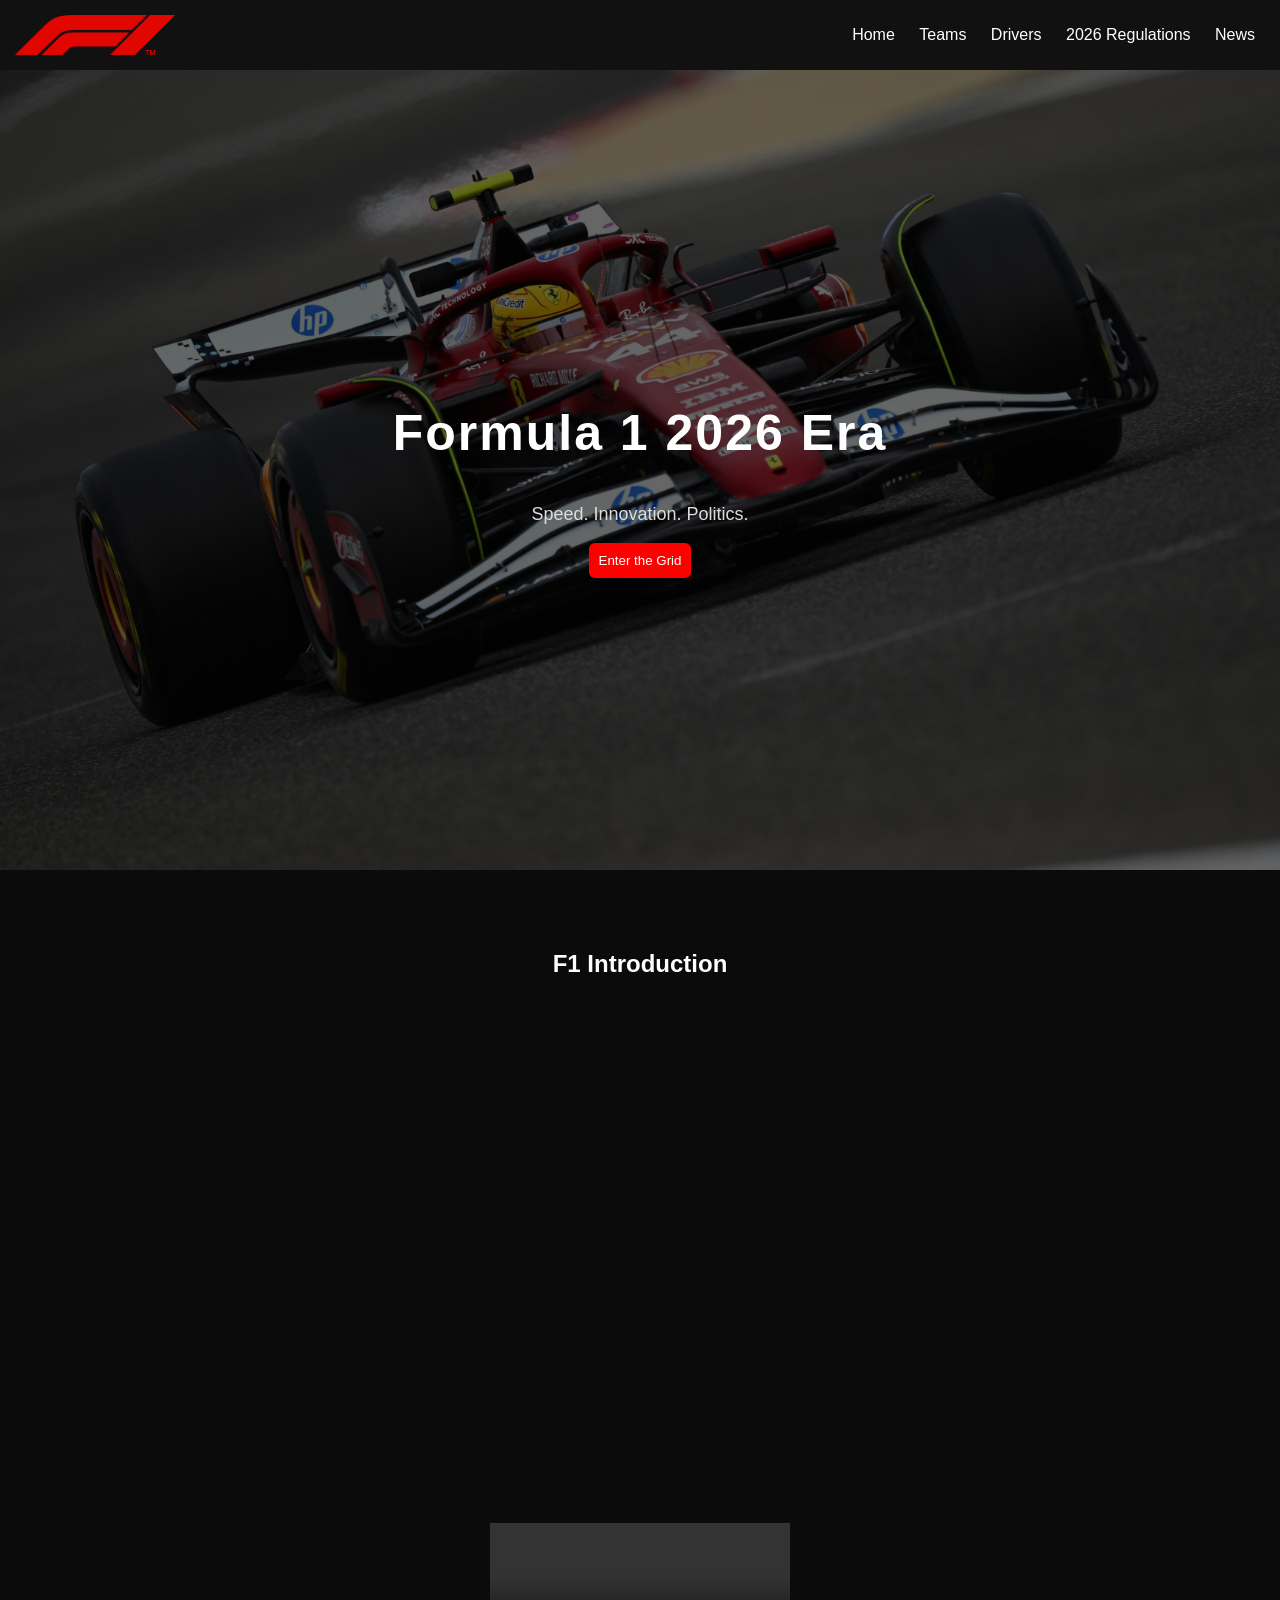
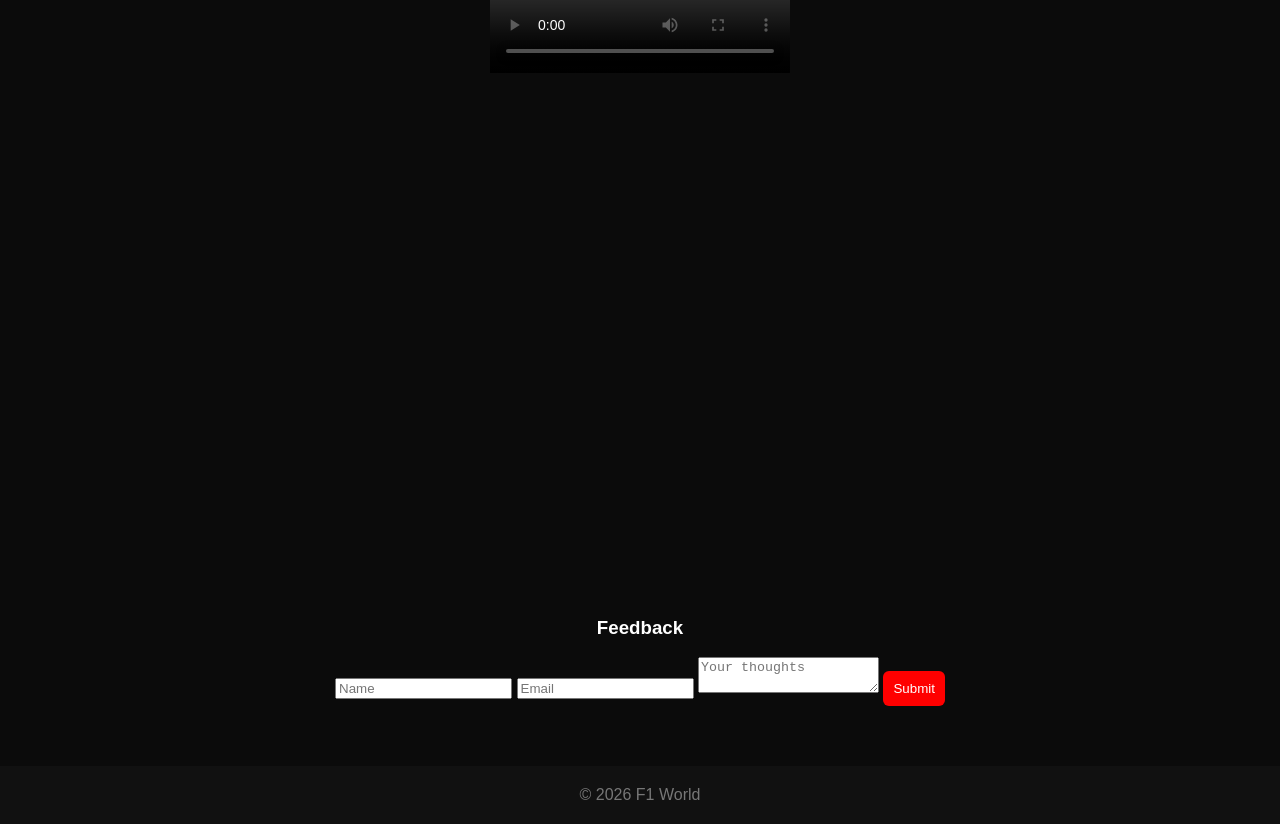
==== index.html @ 657f4861 "Add files via upload" ====
<!DOCTYPE html>
<html lang="en">
<head>
<meta charset="UTF-8">
<title>F1 World - Home</title>
<link rel="stylesheet" href="style.css">
</head>
<body>
<header>
  <div class="logo">
  <a href="home.html" class="logo">
  <img src="logo.png" alt="F1 World Logo">
</a>
</div>
  <nav>
    <a href="home.html">Home</a>
    <a href="teams.html">Teams</a>
    <a href="drivers.html">Drivers</a>
    <a href="regulations.html">2026 Regulations</a>
    <a href="news.html">News</a>
    
  </nav>
</header>

<section class="hero">
  <div>
    <h1>Formula 1 2026 Era</h1>
    <p>Speed. Innovation. Politics.</p>
    <a href="#intro-video">
  <button>Enter the Grid</button>
</a>
  </div>
</section>
<section id="intro-video">
  <h2>F1 Introduction</h2>

  <div class="video-box">
    <video controls>
      <source src="video.mp4" type="video/mp4">
      Your browser does not support the video tag.
    </video>
  </div>
<h3>Feedback</h3>
<form>
<input type="text" placeholder="Name">
<input type="email" placeholder="Email">
<textarea placeholder="Your thoughts"></textarea>
<button>Submit</button>
</form>
</section>
<footer>© 2026 F1 World</footer>
</body>
</html>
---- style.css ----
body {margin:0;font-family:Arial;background:#0b0b0b;color:white;}
header {background:#111;padding:15px;display:flex;justify-content:space-between;}
nav a {color:white;margin:10px;text-decoration:none;}
nav a:hover {color:red;}
.hero {height:80vh;display:flex;justify-content:center;align-items:center;background:linear-gradient(#000,#222);}
section {padding:40px;}
.card-container {display:grid;grid-template-columns:repeat(auto-fit,minmax(350px,1fr));gap:20px;}
.card {background:#1a1a1a;padding:20px;border-radius:12px;}
button {background:red;color:white;border:none;padding:10px;border-radius:6px;cursor:pointer;}
footer {text-align:center;padding:20px;background:#111;color:#777;}
.media-box {
  height: 500px;
  width: 350px;
  background: #ffffff;
  margin-bottom: 10px;
  display: flex;
  align-items: center;
  justify-content: center;
  overflow: hidden; /* IMPORTANT */
  border-radius: 10px;
}
.media-box-driver {
  height: 500px;
  width: 350px;
  background: #1a1a1a;
  margin-bottom: 10px;
  display: flex;
  align-items: center;
  justify-content: center;
  overflow: hidden; /* IMPORTANT */
  border-radius: 10px;
}
.media-box img {
  width: 100%;
  height: 100%;
  object-fit: fill; /* THIS is the key */
  display: flex;
}

.media-box img {
  width: 100%;
  height: auto; /* IMPORTANT */
  display: block;
}
.media-box-driver img {
  width: 100%;
  height: 100%;
  object-fit: fill; /* THIS is the key */
  display: flex;
}

.media-box-driver img {
  width: 100%;
  height: auto; /* IMPORTANT */
  display: block;
}
.card h3 {
  text-align: center;
  text-transform: uppercase;
  letter-spacing: 1.5px;
}
.card:hover {
  transform: translateY(-5px);
  transition: 0.3s;
  box-shadow: 0 10px 25px rgba(255,255,255,0.1);
}
.card {
  background: #1a1a1a;
  padding: 20px;
  border-radius: 12px;
  transition: all 0.3s ease;
}
.card-reg {
  background: #1a1a1a;
  padding: 20px;
  border-radius: 12px;
  transition: all 0.3s ease;
  width: 350px;
}
.card-reg:hover {
  transform: translateY(-5px);
  transition: 0.3s;
  box-shadow: 0 10px 25px rgba(255,255,255,0.1);
}
.card-reg p {
    text-align: center;
    letter-spacing: 1.5px;
}
.card.redbull:hover { background: #0600ef; }
.card.mercedes:hover { background: #00d2be; }
.card.ferrari:hover { background: #dc0000; }
.card.mclaren:hover { background: #ff8700; }
.card.aston:hover { background: #006f62; }
.card.alpine:hover { background: #0090ff; }
.card.williams:hover { background: #005aff; }
.card.cadillac:hover { background: #37383a; }
.card.rb:hover { background: #2b4562; }
.card.audi:hover { background: #6b0804;}
.card.haas:hover { background: #b6babd;}
html {
  scroll-behavior: smooth;
}
#intro-video {
  padding: 60px 30px;
  text-align: center;
}

.video-box {
  height: 1200px;
  margin-top: 20px;
  border-radius: 12px;
  display: flex;
  align-items: center;
  justify-content: center;
}
button:hover {
  background: darkred;
  transform: scale(1.05);
}
.hero {
  height: 80vh;
  background: 
    linear-gradient(rgba(0,0,0,0.6), rgba(0,0,0,0.6)),
    url("f1.jpg") no-repeat center/cover;
  
  display: flex;
  align-items: center;
  justify-content: center;
  text-align: center;
}
.hero h1 {
  font-size: 50px;
  letter-spacing: 2px;
}

.hero p {
  font-size: 18px;
  color: #ddd;
}
.logo {
  display: flex;
  align-items: center;
  text-decoration: none;
}

.logo img {
  height: 40px;
  width: auto;
  cursor: pointer;
  transition: 0.3s;
}
.logo img:hover {
  opacity: 0.8;
  transform: scale(1.05);
}
header {
  display: flex;
  justify-content: space-between;
  align-items: center;
}
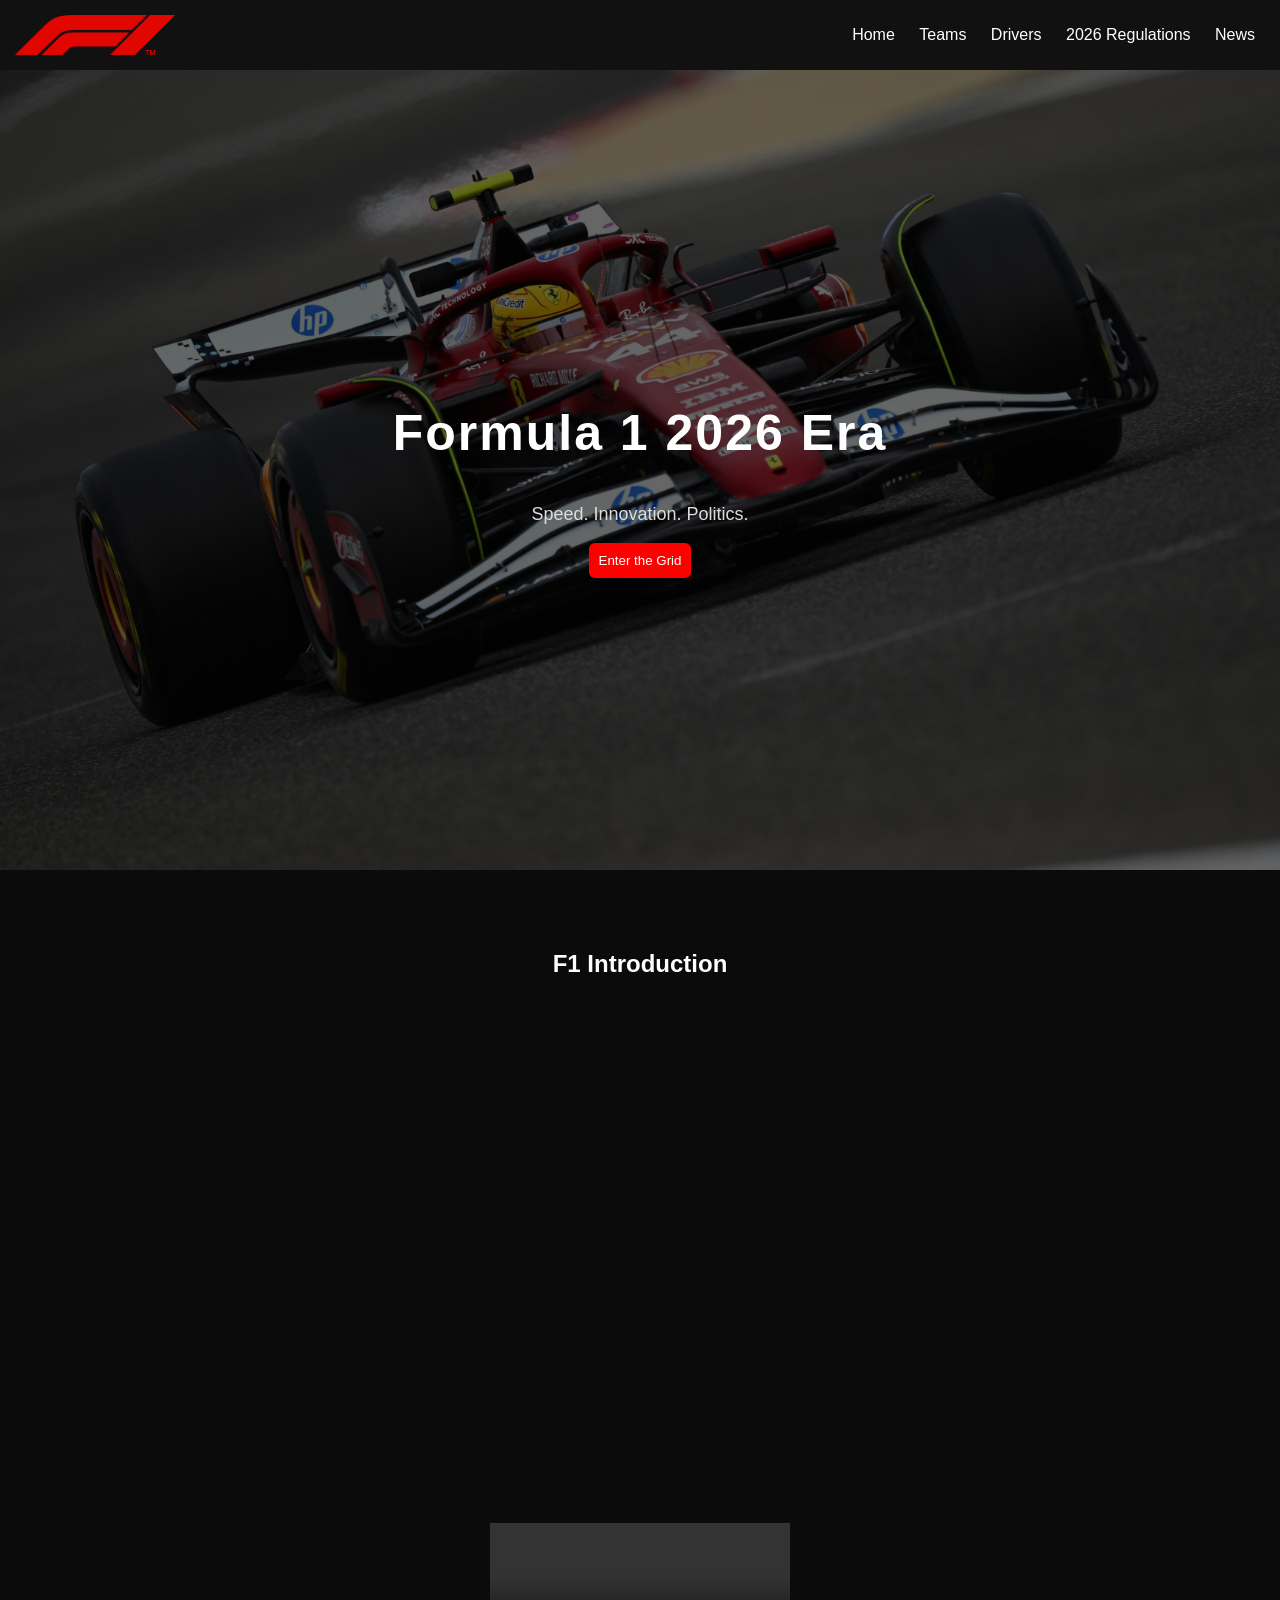
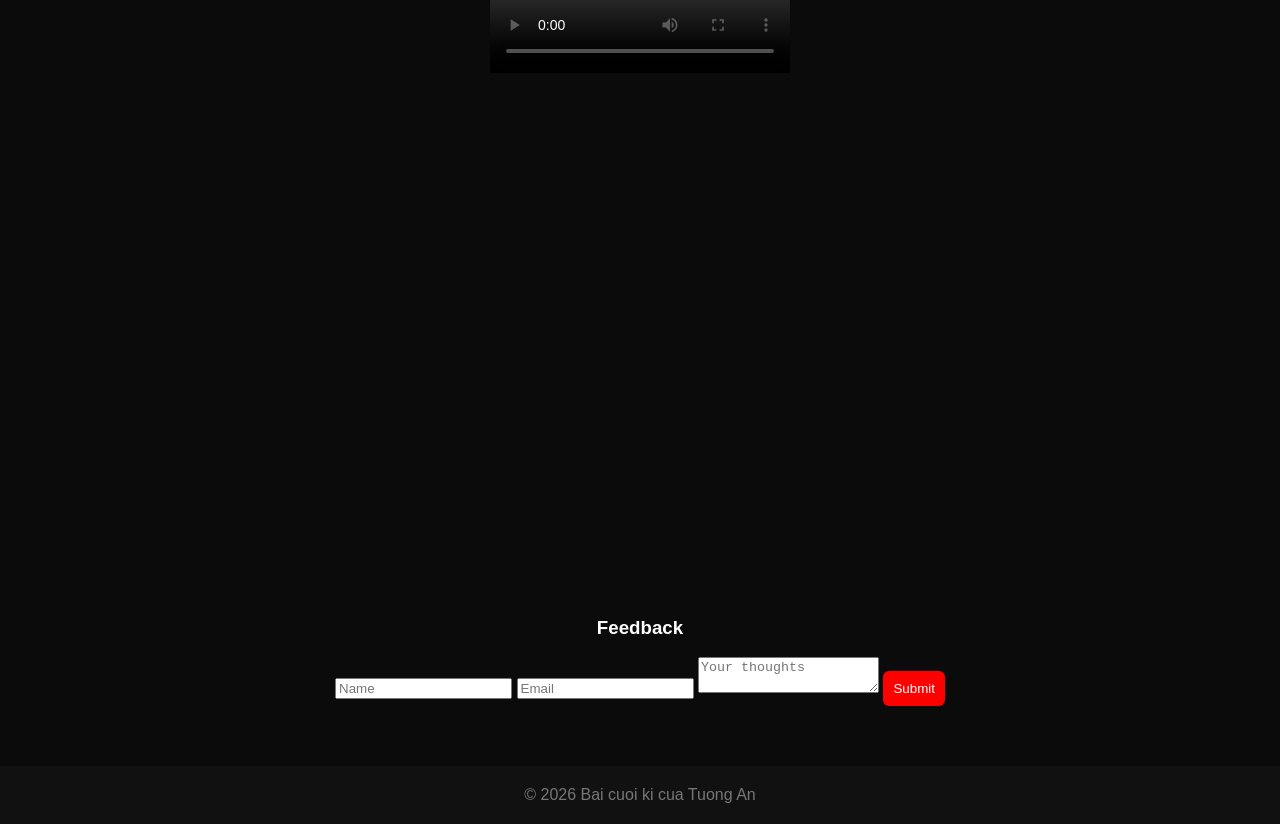
==== commit 1617b49c: "Update index.html" ====
--- a/index.html
+++ b/index.html
@@ -48,6 +48,6 @@
 <button>Submit</button>
 </form>
 </section>
-<footer>© 2026 F1 World</footer>
+<footer>© 2026 Bai cuoi ki cua Tuong An</footer>
 </body>
-</html>+</html>
